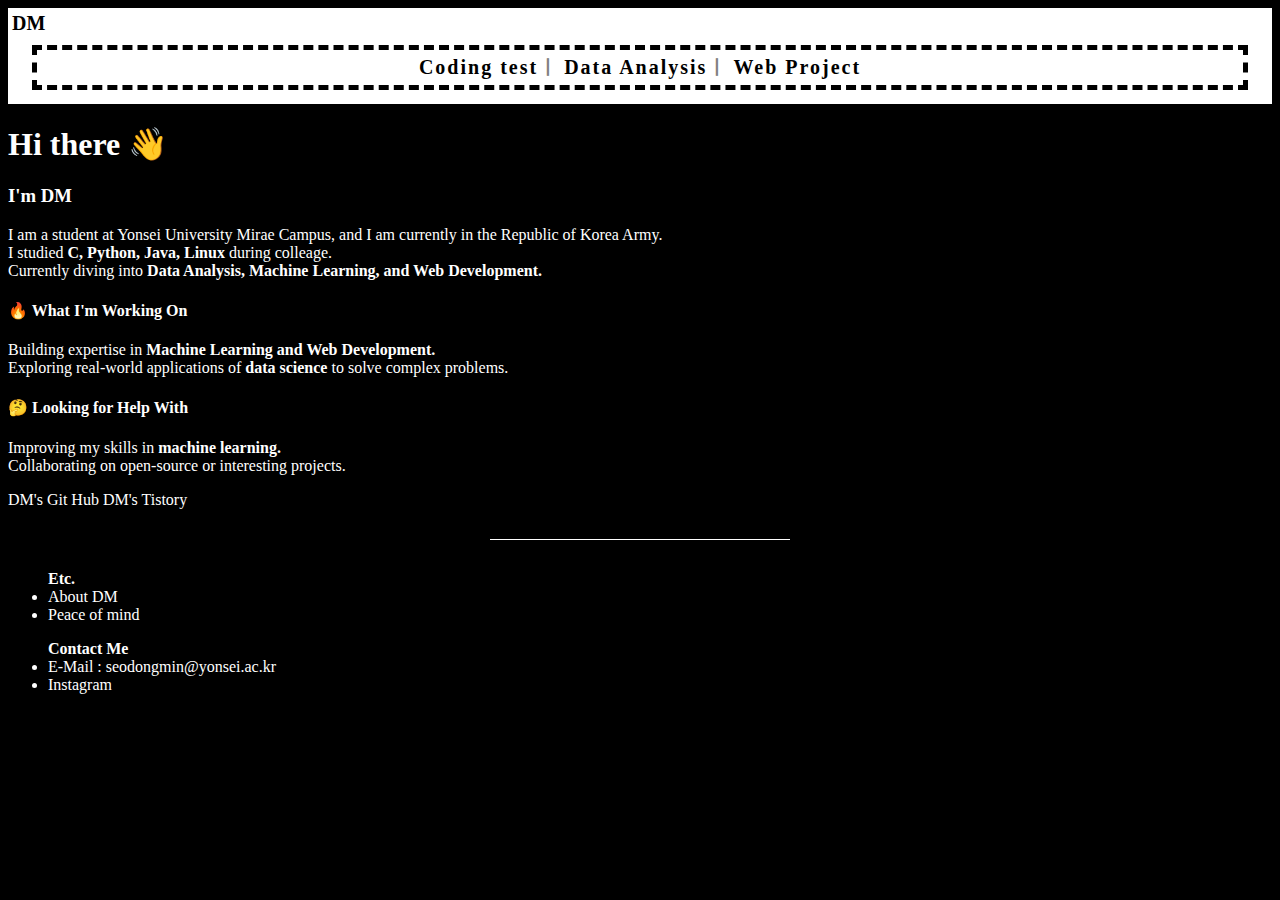
==== HTML/About_DM.html @ 8fcd34cd "25.1.30. division-line update" ====
<!DOCTYPE html>
<html lang = "ko">
	<head>
		<meta charset="UTF-8">
		<meta name = "author" content="S.Dongmin">
		<title>About DM</title>
		<link rel="stylesheet" href="../CSS/style.css">
	</head>
	<body>
		<!-- header area -->
		<header>
			<a href="./index.html">DM</a>
			<!-- nav area -->
			<nav>
				<a href="https://github.com/GeekDM/Coding-test-study">Coding test</a>
				<a href="https://github.com/GeekDM/Data-Analysis">Data Analysis</a>
				<a href="https://github.com/GeekDM/Web-Project">Web Project</a>
			</nav>
		</header>
		<!-- main area -->
		<main>
			<h1>
				Hi there 👋
			</h1>
			<h3>
				I'm DM
			</h3>
			<p>
				I am a student at Yonsei University Mirae Campus, and I am currently in the Republic of Korea Army.<br>
				I studied <strong>C, Python, Java, Linux</strong> during colleage.<br>
				Currently diving into <strong>Data Analysis, Machine Learning, and Web Development.</strong><br>
			</p>
			<h4>
				🔥 What I'm Working On  
			</h4>
			<p>
				Building expertise in <strong>Machine Learning and Web Development.</strong><br>  
				Exploring real-world applications of <strong>data science</strong> to solve complex problems.  
			</p>
			<h4>
				🤔 Looking for Help With
			</h4>
			<p>
				Improving my skills in <strong>machine learning.</strong><br> 
				Collaborating on open-source or interesting projects.  
			</p>
		</main>
		<!-- article area -->
		<article>
			<a href="https://github.com/GeekDM">DM's Git Hub</a>
			<a href="https://seodongmin.tistory.com/">DM's Tistory</a>
		</article>
		<!-- footer area -->
		<div class="division-line"></div>
		<footer>
			<ul>
				<strong>Etc.</strong>
				<li>
					<a href="./About_DM.html">About DM</a>
				</li>
				<li>
					<a href="./Peace_of_mind.html">Peace of mind</a>
				</li>
			</ul>
			<ul>
				<strong>Contact Me</strong>
				<li>
					E-Mail : seodongmin@yonsei.ac.kr
				</li>
				<li>
					<a href="https://www.instagram.com/d._._._.m._._/">Instagram</a>
				</li>
			</ul>
		</footer>
	</body>
</html>
---- CSS/style.css ----
*{
	color:white;
}
body{
	background-color:black;
}
header{
	background-color:white;
	padding:4px;
}
header a{
	color:black;
	font-size:20px;
	font-weight:bold;
}
nav{
	background-color:white;
	margin:10px 20px;
	padding:4px;
	border:5px dashed black;
	text-align:center;
}
nav a{
	letter-spacing:2px;
}
nav a::after{
	content:"ㅣ";
	color:gray;
}
nav a:last-child::after{
	content:"";
}
.division-line{
	border-top:1px solid white;
	margin:30px auto;
	width:300px;
}
a{
	text-decoration:none;
}
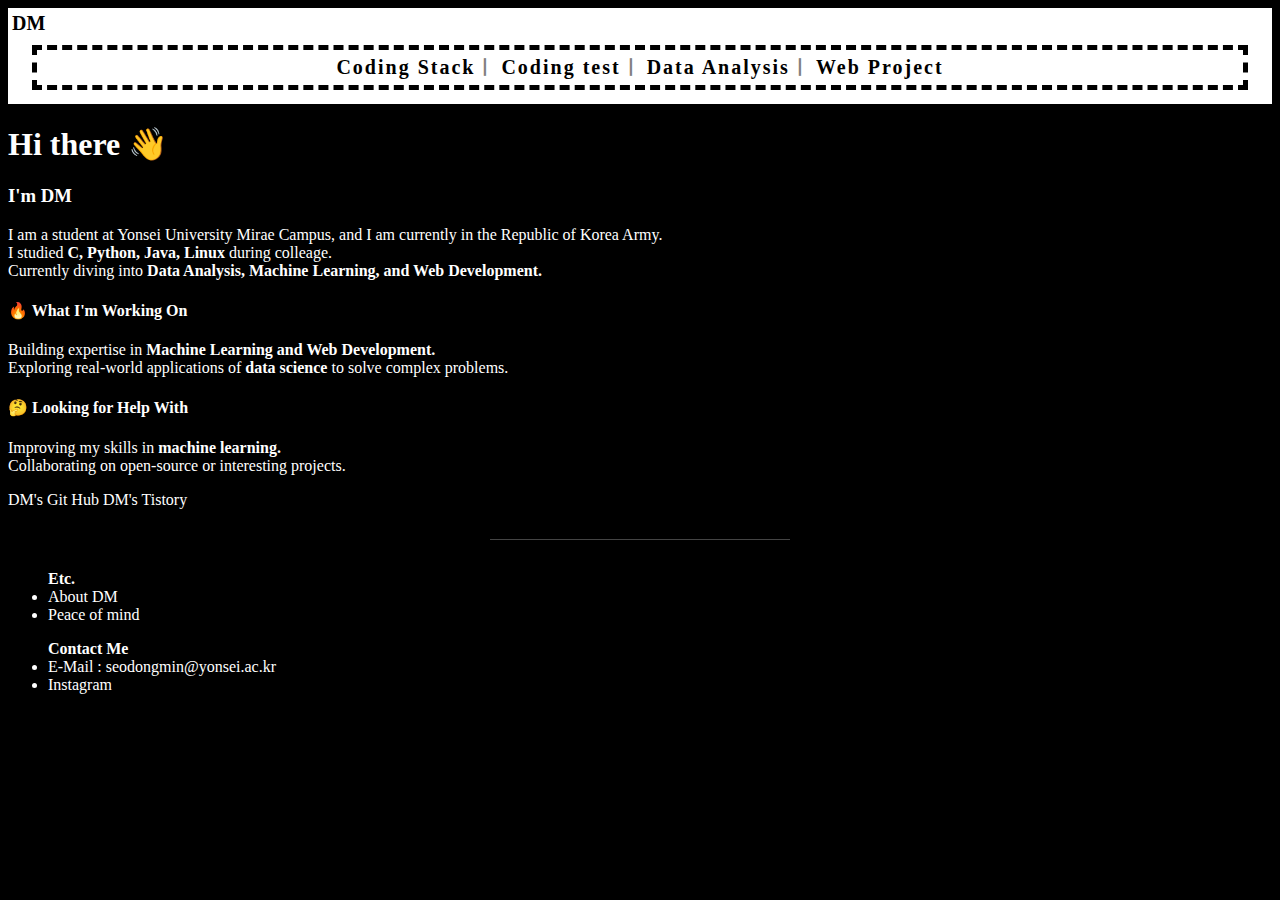
==== commit f805bf54: "25.2.1. nav update" ====
--- a/HTML/About_DM.html
+++ b/HTML/About_DM.html
@@ -12,6 +12,7 @@
 			<a href="./index.html">DM</a>
 			<!-- nav area -->
 			<nav>
+				<a href="./Stack.html">Coding Stack</a>
 				<a href="https://github.com/GeekDM/Coding-test-study">Coding test</a>
 				<a href="https://github.com/GeekDM/Data-Analysis">Data Analysis</a>
 				<a href="https://github.com/GeekDM/Web-Project">Web Project</a>
--- a/CSS/style.css
+++ b/CSS/style.css
@@ -31,10 +31,10 @@
 	content:"";
 }
 .division-line{
-	border-top:1px solid white;
+	border-top:1px solid #444444;
 	margin:30px auto;
 	width:300px;
 }
 a{
 	text-decoration:none;
-}+}
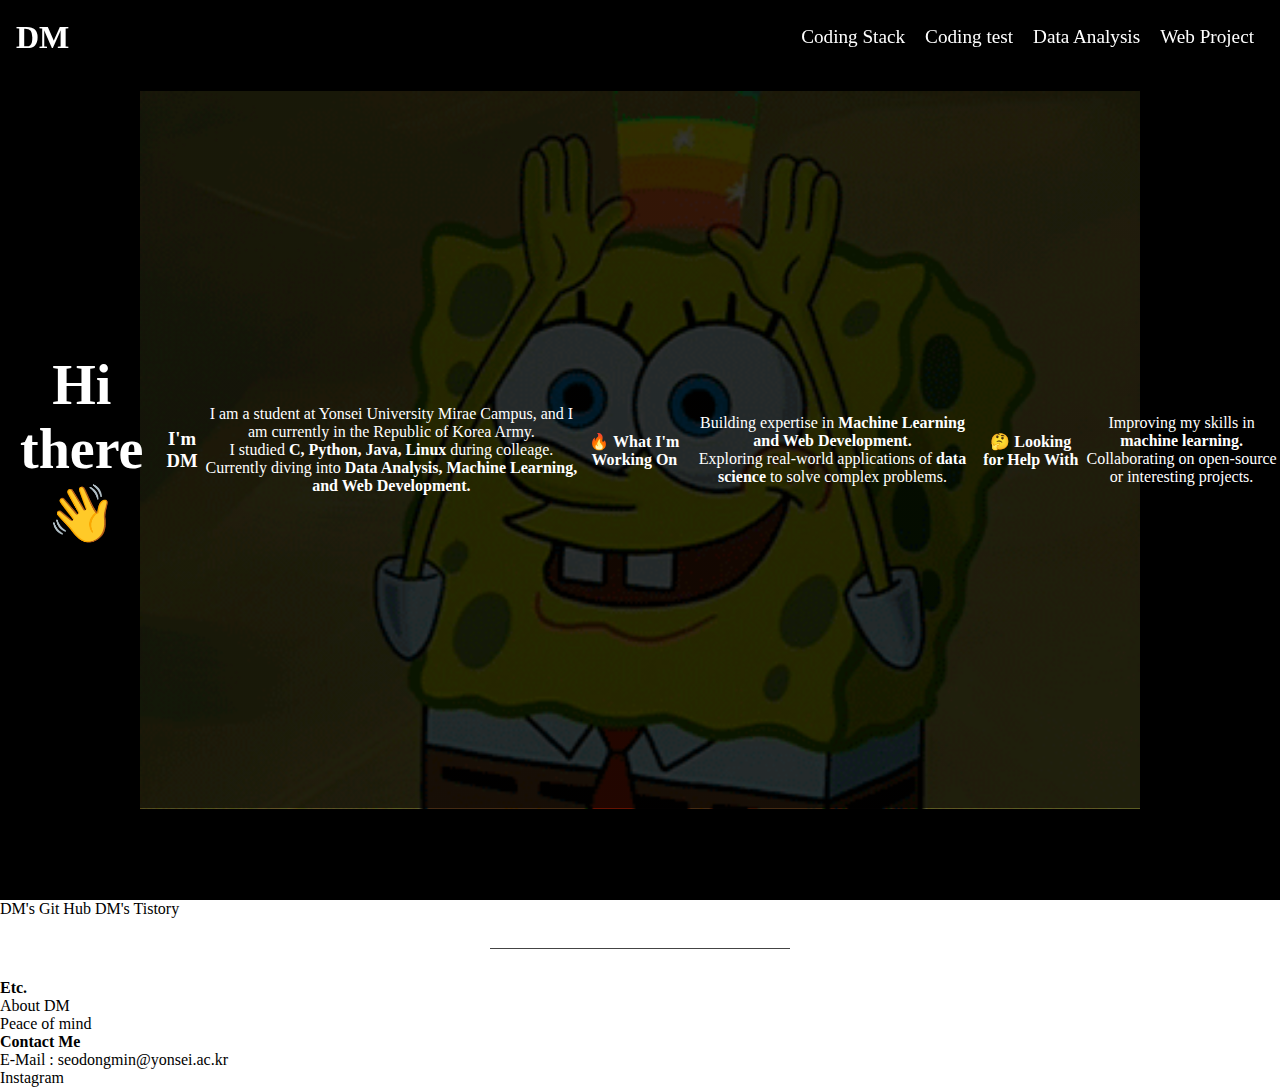
==== commit d0e55974: "25.2.3. HTML update" ====
--- a/HTML/About_DM.html
+++ b/HTML/About_DM.html
@@ -9,14 +9,31 @@
 	<body>
 		<!-- header area -->
 		<header>
-			<a href="./index.html">DM</a>
-			<!-- nav area -->
-			<nav>
-				<a href="./Stack.html">Coding Stack</a>
-				<a href="https://github.com/GeekDM/Coding-test-study">Coding test</a>
-				<a href="https://github.com/GeekDM/Data-Analysis">Data Analysis</a>
-				<a href="https://github.com/GeekDM/Web-Project">Web Project</a>
-			</nav>
+			<div class="container">
+				<h1>
+					<a href="./index.html">
+						DM
+					</a>
+				</h1>
+				<!-- nav area -->
+				<nav>
+					<ul>
+						<li>
+							<a href="./Stack.html">Coding Stack</a>
+						</li>
+						<li>
+							<a href="https://github.com/GeekDM/Coding-test-study">Coding test</a>
+						</li>
+						<li>
+							<a href="https://github.com/GeekDM/Data-Analysis">Data Analysis</a>
+						</li>
+						<li>
+							<a href="https://github.com/GeekDM/Web-Project">Web Project</a>
+						</li>
+					</ul>
+				</nav>
+				<!-- end nav -->
+			</div>
 		</header>
 		<!-- main area -->
 		<main>
--- a/CSS/style.css
+++ b/CSS/style.css
@@ -1,40 +1,124 @@
 *{
-	color:white;
+	margin:0;
+	padding:0;
+	box-sizing:border-box;
 }
+a{
+	color:inherit;
+	text-decoration:none;
+}
+li{
+	list-style:none;
+}
+
 body{
-	background-color:black;
+
+}
+.container{
+	width:1140px;
+	margin:0 auto;
 }
 header{
-	background-color:white;
-	padding:4px;
+	position:fixed;
+	color:white;
+	top:0;
+	z-index:1;
+	width:100%;
+	padding:1rem;
 }
-header a{
-	color:black;
-	font-size:20px;
+header .container{
+	display:flex;
+	justify-content:space-between;
+	align-items:center;
+	width:100%;
+}
+header nav ul{
+	display:flex;
+}
+header nav ul li{
+	padding:10px;
+}
+header h1 a{
+	font-size:2rem;
 	font-weight:bold;
 }
-nav{
-	background-color:white;
-	margin:10px 20px;
-	padding:4px;
-	border:5px dashed black;
+header nav ul li a{
+	font-size:1.2rem;
+}
+main{
+	width:100%;
+	height:100vh;
+	color:white;
+	background:linear-gradient(rgba(0,0,0,0.8), rgba(0,0,0,0.8)), url('../images/me.gif') center center;
+	background-size:1000px 717.5px;
+	background-position:center;
+	background-repeat:no-repeat;
+	background-color:black;
+	display:flex;
+	justify-content:center;
+	align-items:center;
 	text-align:center;
 }
-nav a{
-	letter-spacing:2px;
+main h1{
+	font-size:3.5rem;
 }
-nav a::after{
-	content:"ㅣ";
-	color:gray;
+main h2{
+	font-size:2.5rem;
+	margin:2rem 0;
+	letter-spacing:3px;
 }
-nav a:last-child::after{
+main button.MG{
+	background-color:transparent;
+	border:3px solid white;
+	border-radius:20px;
+	padding:1rem 2rem;
+	margin-top:1rem;
+	color:white;
+	font-weight:bold;
+	cursor:pointer;
+}
+main button.mouse{
+	background-color:transparent;
+	border:none;
+	color:white;
+	font-size:2rem;
+	position:absolute;
+	bottom:1rem;
+	left:50%;
+	transform:translateX(-50%);
+	animation:upDown 1s ease-in-out infinite;
+	cursor:pointer;
+}
+@keyframes upDown{
+	0%{
+		bottom:1rem;
+	}
+	50%{
+		bottom:1.5rem;
+	}
+	100%{
+		bottom:1rem;
+	}
+}
+main h2 span::after{
 	content:"";
+	height:40px;
+	width:3px;
+	background-color:#fff;
+	display:inline-block;
+	animation:blink .7s ease-in-out infinite;
+}
+@keyframes blink{
+	0%{
+		opacity:1;
+	}
+	100%{
+		opacity:0;
+	}
 }
 .division-line{
 	border-top:1px solid #444444;
 	margin:30px auto;
 	width:300px;
 }
-a{
-	text-decoration:none;
-}
+
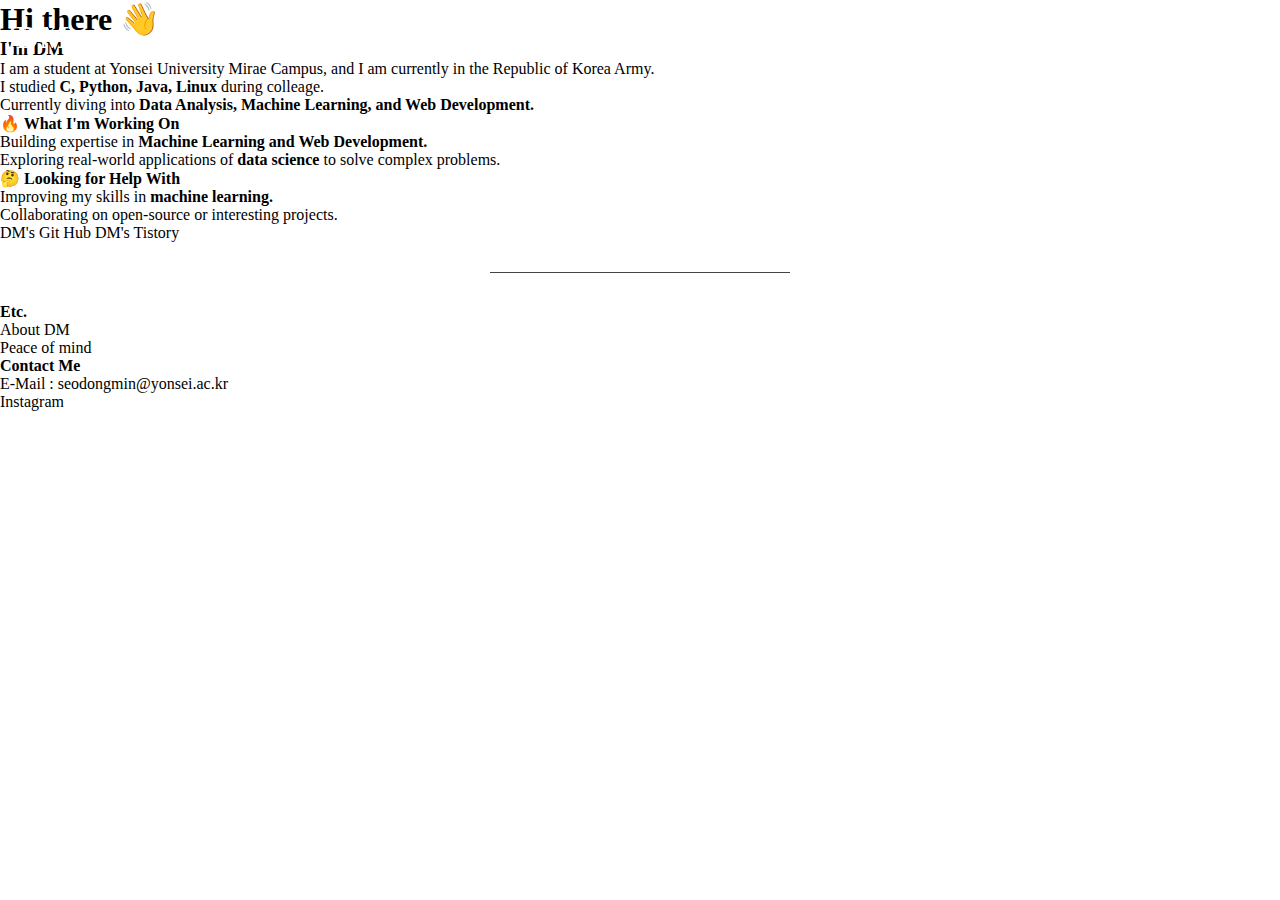
==== commit ba66050c: "25.2.6. HTML update" ====
--- a/HTML/About_DM.html
+++ b/HTML/About_DM.html
@@ -4,7 +4,8 @@
 		<meta charset="UTF-8">
 		<meta name = "author" content="S.Dongmin">
 		<title>About DM</title>
-		<link rel="stylesheet" href="../CSS/style.css">
+		<link rel="stylesheet" href="../CSS/base.css">
+		<link rel="stylesheet" href="../CSS/dm.css">
 	</head>
 	<body>
 		<!-- header area -->
@@ -35,6 +36,7 @@
 				<!-- end nav -->
 			</div>
 		</header>
+		<!-- end header -->
 		<!-- main area -->
 		<main>
 			<h1>
--- a/CSS/base.css
+++ b/CSS/base.css
@@ -0,0 +1,52 @@
+*{
+	margin:0;
+	padding:0;
+	box-sizing:border-box;
+}
+a{
+	color:inherit;
+	text-decoration:none;
+}
+li{
+	list-style:none;
+}
+
+body{
+
+}
+.container{
+	width:1140px;
+	margin:0 auto;
+}
+header{
+	position:fixed;
+	color:white;
+	top:0;
+	z-index:1;
+	width:100%;
+	padding:1rem;
+}
+header .container{
+	display:flex;
+	justify-content:space-between;
+	align-items:center;
+	width:100%;
+}
+header nav ul{
+	display:flex;
+}
+header nav ul li{
+	padding:10px;
+}
+header h1 a{
+	font-size:2rem;
+	font-weight:bold;
+}
+header nav ul li a{
+	font-size:1.2rem;
+}
+.division-line{
+	border-top:1px solid #444444;
+	margin:30px auto;
+	width:300px;
+}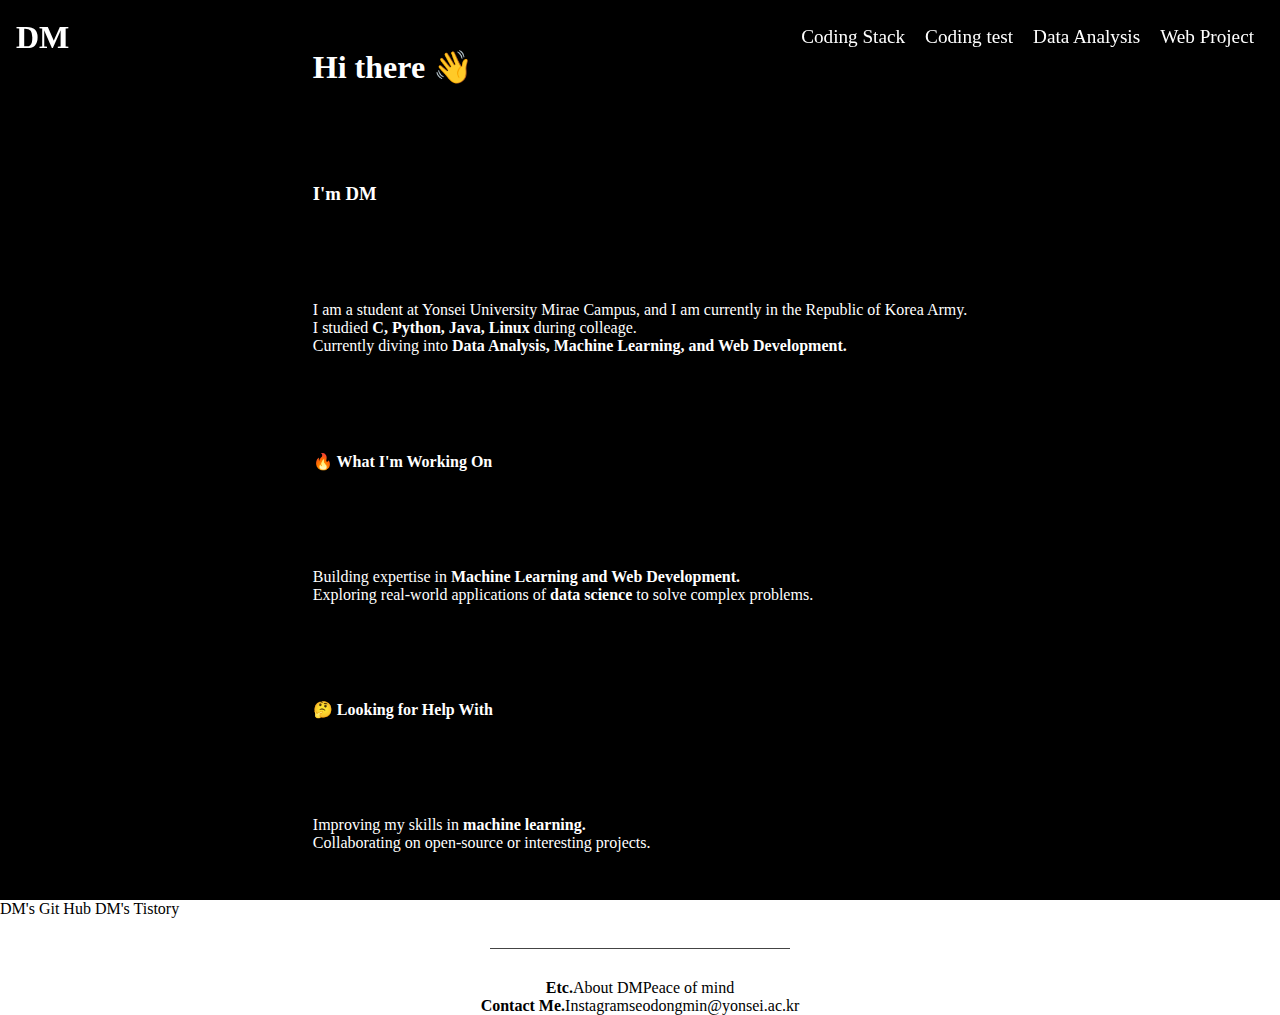
==== commit 6fff0625: "25.2.17. footer update" ====
--- a/HTML/About_DM.html
+++ b/HTML/About_DM.html
@@ -83,14 +83,15 @@
 				</li>
 			</ul>
 			<ul>
-				<strong>Contact Me</strong>
-				<li>
-					E-Mail : seodongmin@yonsei.ac.kr
-				</li>
+				<strong>Contact Me.</strong>
 				<li>
 					<a href="https://www.instagram.com/d._._._.m._._/">Instagram</a>
 				</li>
+				<li>
+					seodongmin@yonsei.ac.kr
+				</li>
 			</ul>
 		</footer>
+		<!-- end footer -->
 	</body>
 </html>--- a/CSS/base.css
+++ b/CSS/base.css
@@ -49,4 +49,12 @@
 	border-top:1px solid #444444;
 	margin:30px auto;
 	width:300px;
+}
+footer ul{
+	margin-left:2px;
+	margin-right:2px;
+	display:flex;
+	justify-content:center;
+	align-items:center;
+	flex-wrap:wrap;
 }--- a/CSS/dm.css
+++ b/CSS/dm.css
@@ -0,0 +1,12 @@
+main{
+	width:100%;
+	height:100vh;
+	color:white;
+	background-position:center;
+	background-color:black;
+	display:flex;
+	justify-content:space-around;
+	align-content:center;
+	flex-flow:column wrap;
+
+}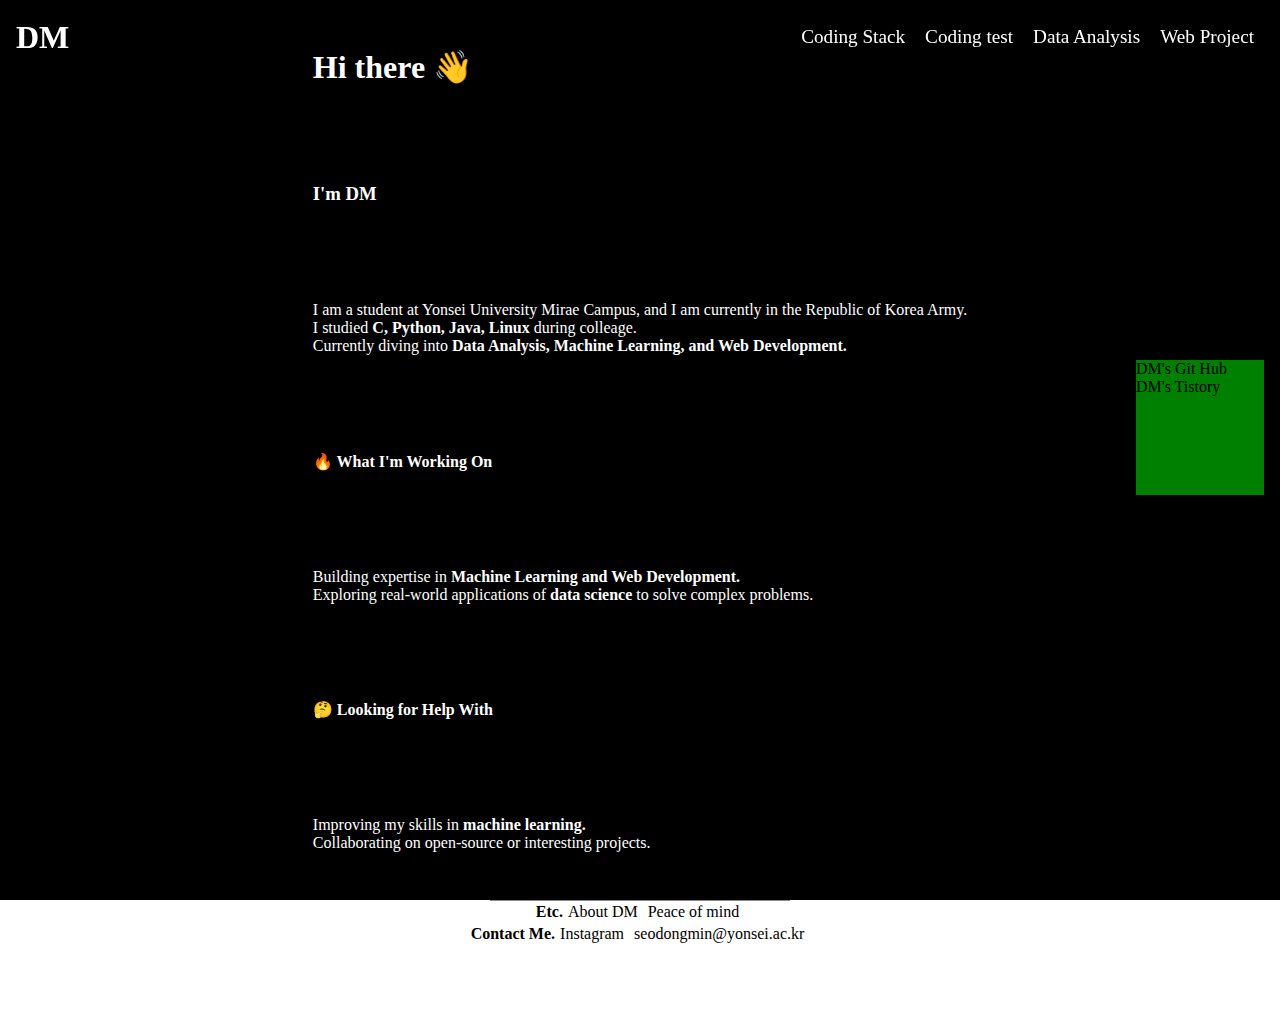
==== commit 0be8322f: "25.3.2. HTML update" ====
--- a/HTML/About_DM.html
+++ b/HTML/About_DM.html
@@ -6,6 +6,7 @@
 		<title>About DM</title>
 		<link rel="stylesheet" href="../CSS/base.css">
 		<link rel="stylesheet" href="../CSS/dm.css">
+		<link rel="stylesheet" href="../CSS/index/index_article.css">
 	</head>
 	<body>
 		<!-- header area -->
--- a/CSS/base.css
+++ b/CSS/base.css
@@ -12,7 +12,7 @@
 }
 
 body{
-
+	
 }
 .container{
 	width:1140px;
@@ -46,9 +46,22 @@
 	font-size:1.2rem;
 }
 .division-line{
-	border-top:1px solid #444444;
-	margin:30px auto;
+	border-top:1px solid #888;
+	margin:auto;
 	width:300px;
+}
+footer{
+	width:100%;
+	height:15vh;
+}
+footer .footer_container{
+	width:100%;
+	height:100%;
+	background-color:#ddd;
+	display:flex;
+	flex-flow:column wrap;
+	justify-content:flex-end;
+	padding:10px;
 }
 footer ul{
 	margin-left:2px;
@@ -57,4 +70,7 @@
 	justify-content:center;
 	align-items:center;
 	flex-wrap:wrap;
+}
+footer ul li{
+	margin:2px 5px;
 }--- a/CSS/index/index_article.css
+++ b/CSS/index/index_article.css
@@ -0,0 +1,19 @@
+article{
+	width:10%;
+	height:15%;
+	position:fixed;
+	top:40%;
+	right:1rem;
+	z-index:1;
+	background-color:green;
+}
+.article_container ul{
+	display:flex;
+	flex-flow:column wrap;
+	justify-content:space-between;
+	align-content:center;
+	align-items:center;
+}
+.article_container ul li{
+	
+}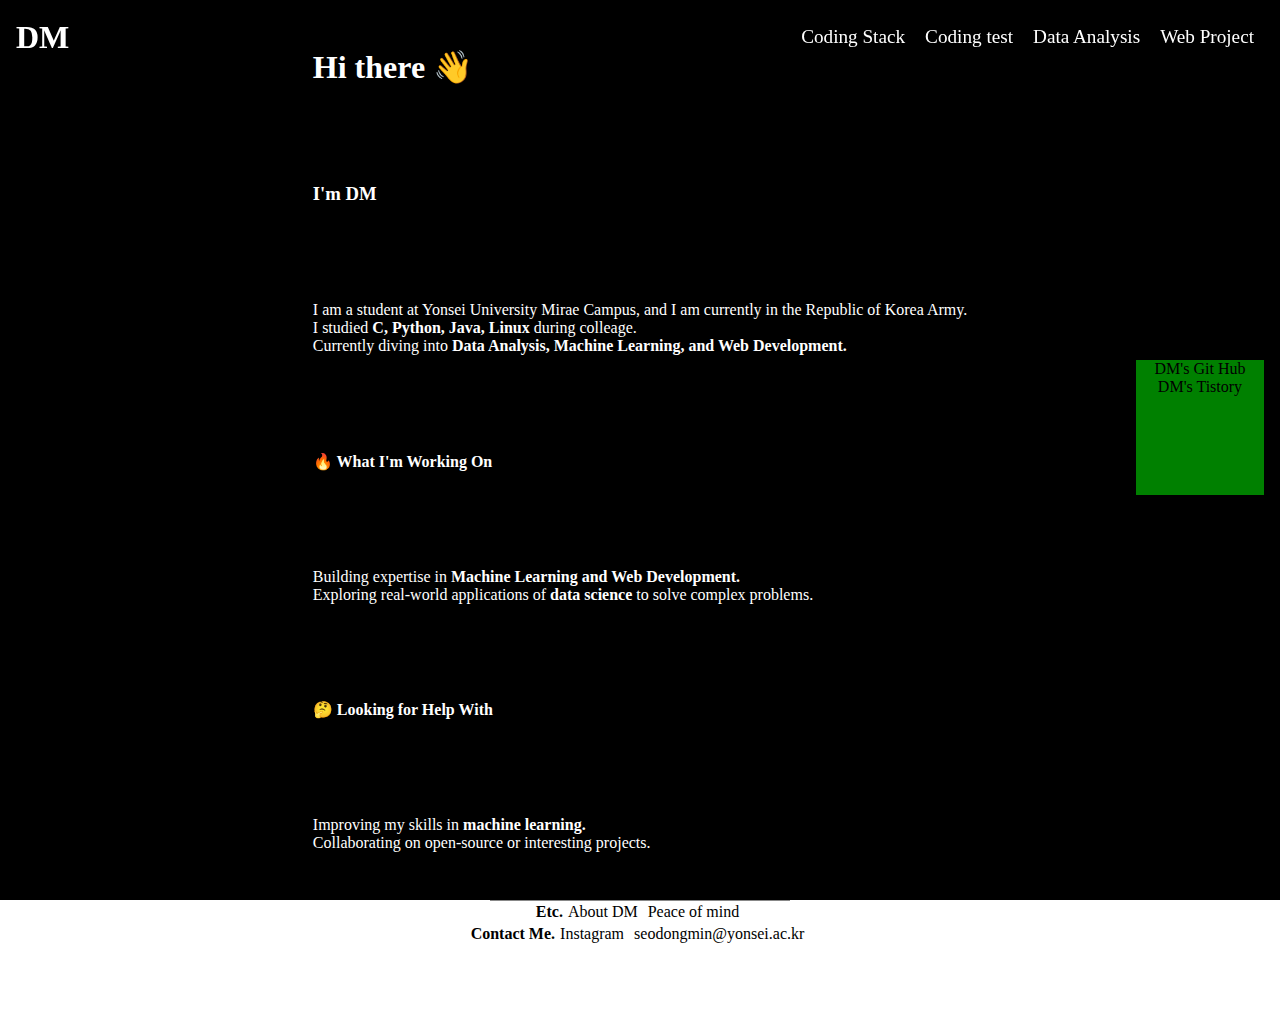
==== commit e9d838ec: "25.3.2. HTML update" ====
--- a/HTML/About_DM.html
+++ b/HTML/About_DM.html
@@ -68,10 +68,14 @@
 		</main>
 		<!-- article area -->
 		<article>
-			<a href="https://github.com/GeekDM">DM's Git Hub</a>
-			<a href="https://seodongmin.tistory.com/">DM's Tistory</a>
+			<div class="article_container">
+				<ul>
+					<li><a href="https://github.com/GeekDM">DM's Git Hub</a></li>	
+					<li><a href="https://seodongmin.tistory.com/">DM's Tistory</a></li>
+				</ul>
+			</div>
 		</article>
-		<!-- footer area -->
+		<!-- end article -->
 		<div class="division-line"></div>
 		<footer>
 			<ul>
